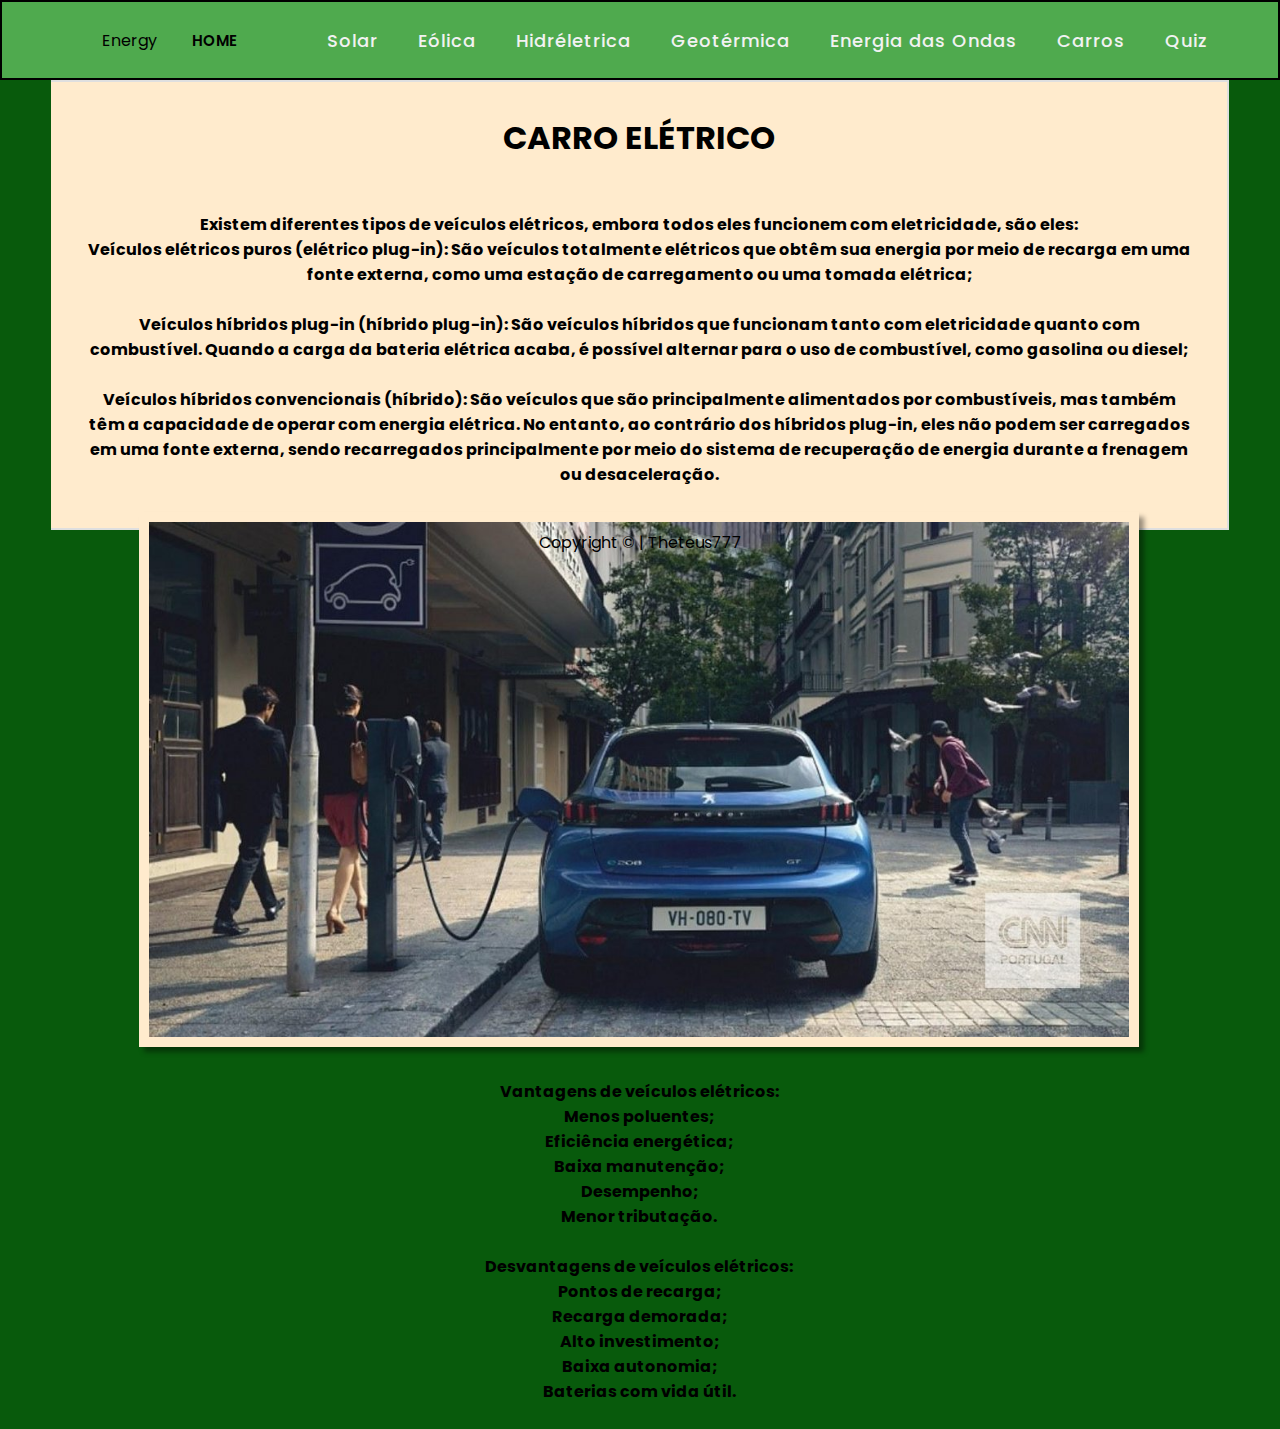
==== html/carros.html @ d2d1ddbf "Aps unip" ====
<!DOCTYPE html>
<html lang="pt-br">
<head>
    <meta charset="UTF-8">
    <meta http-equiv="X-UA-Compatible" content="IE=edge">
    <meta name="viewport" content="width=device-width, initial-scale=1.0">
    <link rel="stylesheet" href="https://cdnjs.cloudflare.com/ajax/libs/font-awesome/4.7.0/css/font-awesome.min.css">
    <link rel="stylesheet" href="../css/style.css">
    <link rel="stylesheet" href="../css/main.css">
    

    <link rel="preconnect" href="https://fonts.googleapis.com">
    <link rel="preconnect" href="https://fonts.gstatic.com" crossorigin>
    <title>Energy777</title>
</head>
<body>

    

    <nav>
        <div class="logo1">Energy</div>
        <div class="logo"><a href="../index.html"> HOME</a></div>

        <div class="menu-btn">
            <i class="fa fa-bars fa-2x" onclick="menuShow()"></i>
        </div>

        <ul>
            <li> <a href="solar.html"> Solar </a> </li>
            <li> <a href="eolica.html"> Eólica </a> </li>
            <li> <a href="hidreletrica.html"> Hidréletrica </a> </li>
            <li> <a href="geotermica.html"> Geotérmica </a> </li>
            <li> <a href="ondas.html"> Energia das Ondas </a> </li>
            <li> <a href="carros.html"> Carros </a> </li>    
            <li> <a href="quiz.html"> Quiz </a> </li>   
            
        </ul>
    </nav>
    <main>
        <h1>CARRO ELÉTRICO</h1><br><br>
        <h4> Existem diferentes tipos de veículos elétricos, embora todos eles funcionem com eletricidade, são eles:<br>
            Veículos elétricos puros (elétrico plug-in): São veículos totalmente elétricos que obtêm sua energia por meio de recarga em uma fonte externa, como uma estação de carregamento ou uma tomada elétrica;<br><br>
            Veículos híbridos plug-in (híbrido plug-in): São veículos híbridos que funcionam tanto com eletricidade quanto com combustível. Quando a carga da bateria elétrica acaba, é possível alternar para o uso de combustível, como gasolina ou diesel;<br><br>
            Veículos híbridos convencionais (híbrido): São veículos que são principalmente alimentados por combustíveis, mas também têm a capacidade de operar com energia elétrica. No entanto, ao contrário dos híbridos plug-in, eles não podem ser carregados em uma fonte externa, sendo recarregados principalmente por meio do sistema de recuperação de energia durante a frenagem ou desaceleração.
            <br><br>



            <img src="../img/caroeletrico.jpg"><br><br>
            Vantagens de veículos elétricos:<br>
            Menos poluentes;<br>
            Eficiência energética;<br>
            Baixa manutenção;<br>
            Desempenho;<br>
            Menor tributação.<br><br>
            Desvantagens de veículos elétricos:<br>
            Pontos de recarga;<br>
            Recarga demorada;<br>
            Alto investimento;<br>
            Baixa autonomia;<br>
            Baterias com vida útil.
            <br><br>





        </h4>

    </main>
    
    <footer>
        <span>Copyright &copy; | Theteus777</span>
    </footer>





    <script src="../js/main.js"></script>
</body>
</html>
---- css/style.css ----
@import url('https://fonts.googleapis.com/css2?family=Poppins:ital,wght@0,300;0,400;0,500;1,200;1,300;1,400&display=swap');
*{
    margin: 0;
    padding: 0;
    box-sizing: border-box;
    font-family: 'Poppins', sans-serif;
}
nav .logo1 img{
    border: 0;
    max-width: 70px;
    max-height: 70px;
  
   
    
      
}
body{
    text-align: center;
    align-items: center;
    background-color: #085a0c;
  
}

nav{
    border: 2px solid rgb(0, 0, 0);

    display: flex;
    height: 80px;
    width: 100%;
    background-color: #4faa4e;
    align-items: center;
    justify-content: space-between;
    padding: 0 50px 0 100px;
    flex-wrap: wrap;
}
nav .logo{
    color: white;
    font-size: 15px;
    font-weight: 600;
}
nav ul{
    display: flex;
    flex-wrap: wrap;
    list-style: none;
}

nav ul li{
    margin: 0 5px;
}

nav ul li a{
    color: #f2f2f2;
    text-decoration: none;
    font-size: 18px;
    font-weight: 500;
    padding: 8px 15px;
    border-radius: 5px;
    letter-spacing: 1px;
    transition: all 0.3s ease;
}
nav ul li a.active,
nav ul li a:hover{
    background: #000000;
}

nav .menu-btn i{
    color: #fff;
    cursor: pointer;
    display: none;
}
@media (max-width: 1090px) {
    nav .menu-btn i{
        display: block;
    }
    nav ul{
        position: absolute;
        top: 80px;
        left:  -100%;
        background-color: #085a0c;
        height:  100vh;
        width: 100%;
        text-align: center;
        display: block;
        transition: all 0.3s ease;
    }
    nav ul.open{
        left:0;
    }
    nav ul li{
        width: 100%;
        margin: 50px 0;
    }
    nav ul li a{
        font-size: 23px;
    }
    nav ul li a.active,
    nav ul li a:hover{
        background: none;
        color: #eb009c
    }
}



img{
    border: 10px solid #ffebcd;
    box-shadow: 5px 5px 5px #0006;
    flex-grow: 1;
    transition: tranform .5s linear;
}


img{  
    
        width: 100%;
        max-width: 1000px;
        height: auto;
        align-items: center;  
}






a{
    text-decoration: dotted;
    color: #000000;
}


main{
width: 92%;
    right: 1200;
    margin: 0px auto;
    background-color:#ffebcd;
    padding: 2em;
    border: 2px solid #dfdfdf;
    align-items: center;
    border-left: 100px;

}
/*-----Teste*-----*/
main{
    height: 50vh;
    align-items: center;
    justify-content: center;
}

body h2{
    color: black;    
}
.content{
    display:flex;
    flex-direction: column;
    width: 100%;
    gap: 10px;
}
.spnQtd{
    text-align: end;
}
.answers{
    display: flex;
    flex-direction: column;
    gap: 5px;
}
button{
    width: 100%;
    text-align: center;
    padding: 5px;
    border: none;
    border-radius: 5px;
    cursor: pointer;
    background-color: #008CCC;
    color: white;
}
.finish{
    display: none;
    flex-direction: column;
    gap: 10px;
}
.finish button{
    text-align: center;
}
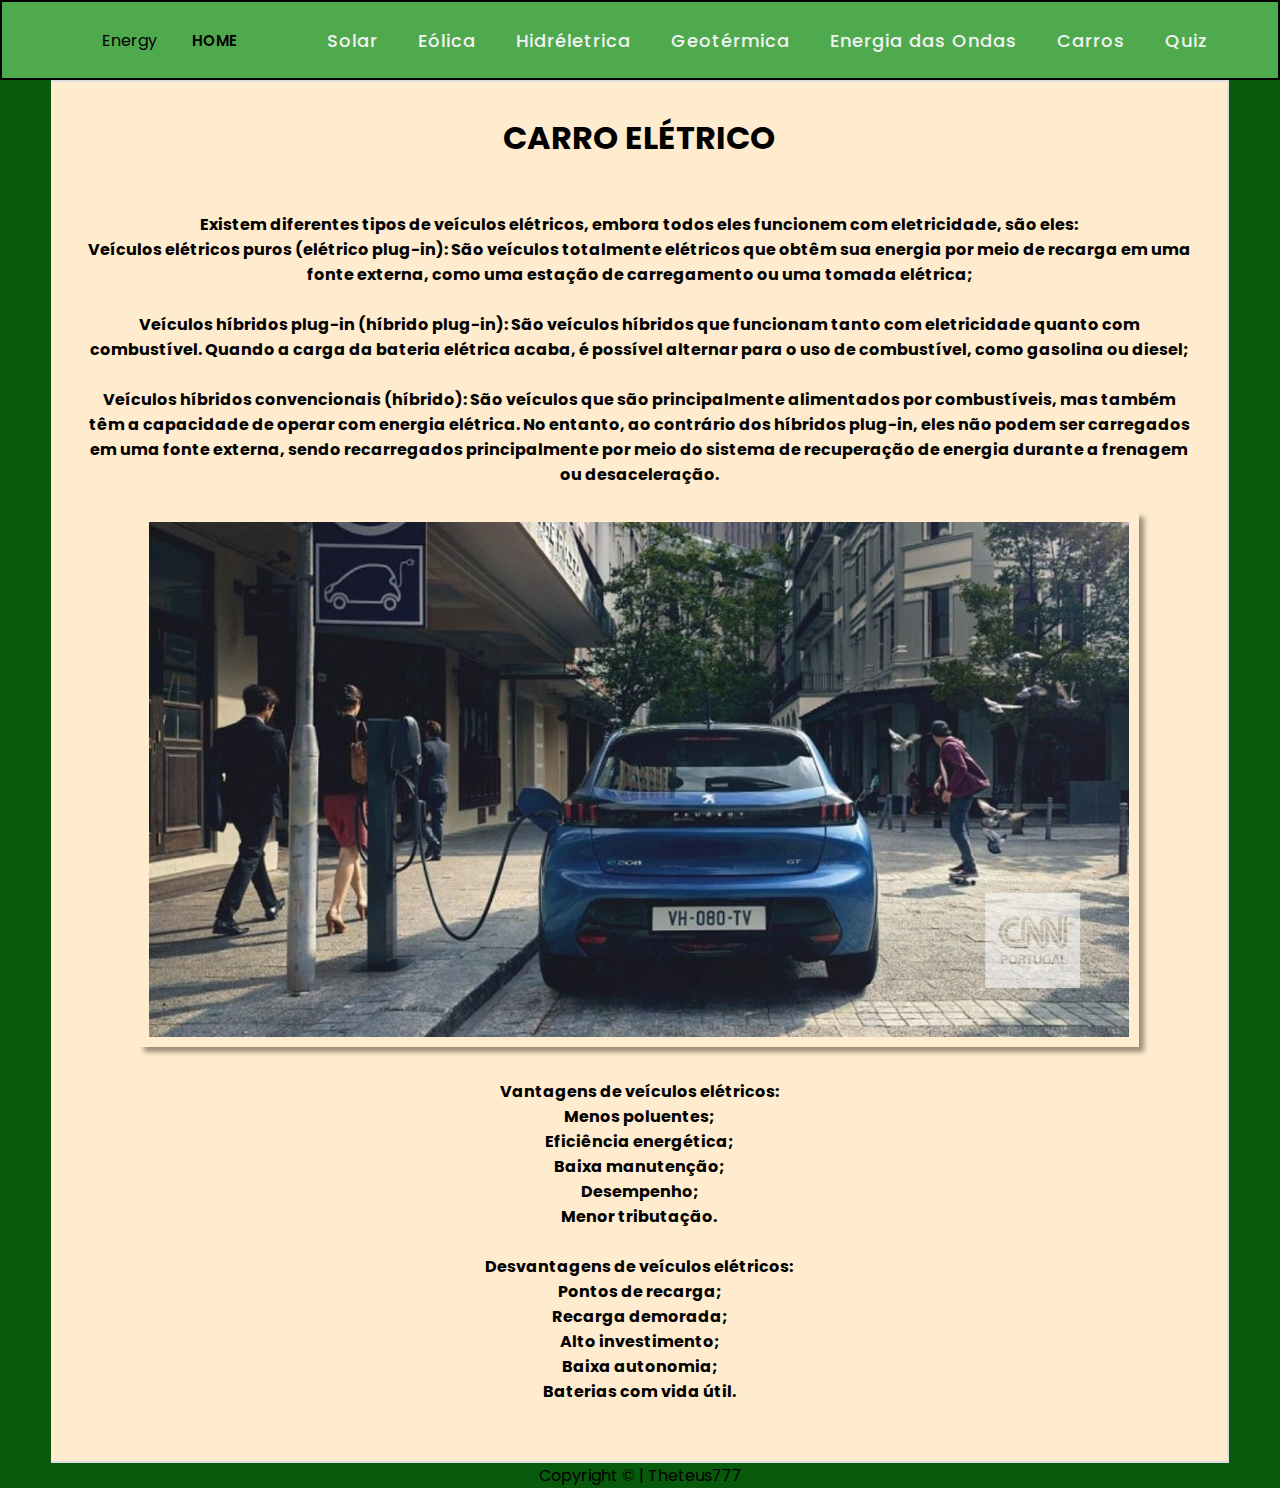
==== commit e6fdff45: "Aps unip2" ====
--- a/html/carros.html
+++ b/html/carros.html
@@ -6,7 +6,6 @@
     <meta name="viewport" content="width=device-width, initial-scale=1.0">
     <link rel="stylesheet" href="https://cdnjs.cloudflare.com/ajax/libs/font-awesome/4.7.0/css/font-awesome.min.css">
     <link rel="stylesheet" href="../css/style.css">
-    <link rel="stylesheet" href="../css/main.css">
     
 
     <link rel="preconnect" href="https://fonts.googleapis.com">
--- a/css/style.css
+++ b/css/style.css
@@ -140,45 +140,3 @@
     border-left: 100px;
 
 }
-/*-----Teste*-----*/
-main{
-    height: 50vh;
-    align-items: center;
-    justify-content: center;
-}
-
-body h2{
-    color: black;    
-}
-.content{
-    display:flex;
-    flex-direction: column;
-    width: 100%;
-    gap: 10px;
-}
-.spnQtd{
-    text-align: end;
-}
-.answers{
-    display: flex;
-    flex-direction: column;
-    gap: 5px;
-}
-button{
-    width: 100%;
-    text-align: center;
-    padding: 5px;
-    border: none;
-    border-radius: 5px;
-    cursor: pointer;
-    background-color: #008CCC;
-    color: white;
-}
-.finish{
-    display: none;
-    flex-direction: column;
-    gap: 10px;
-}
-.finish button{
-    text-align: center;
-}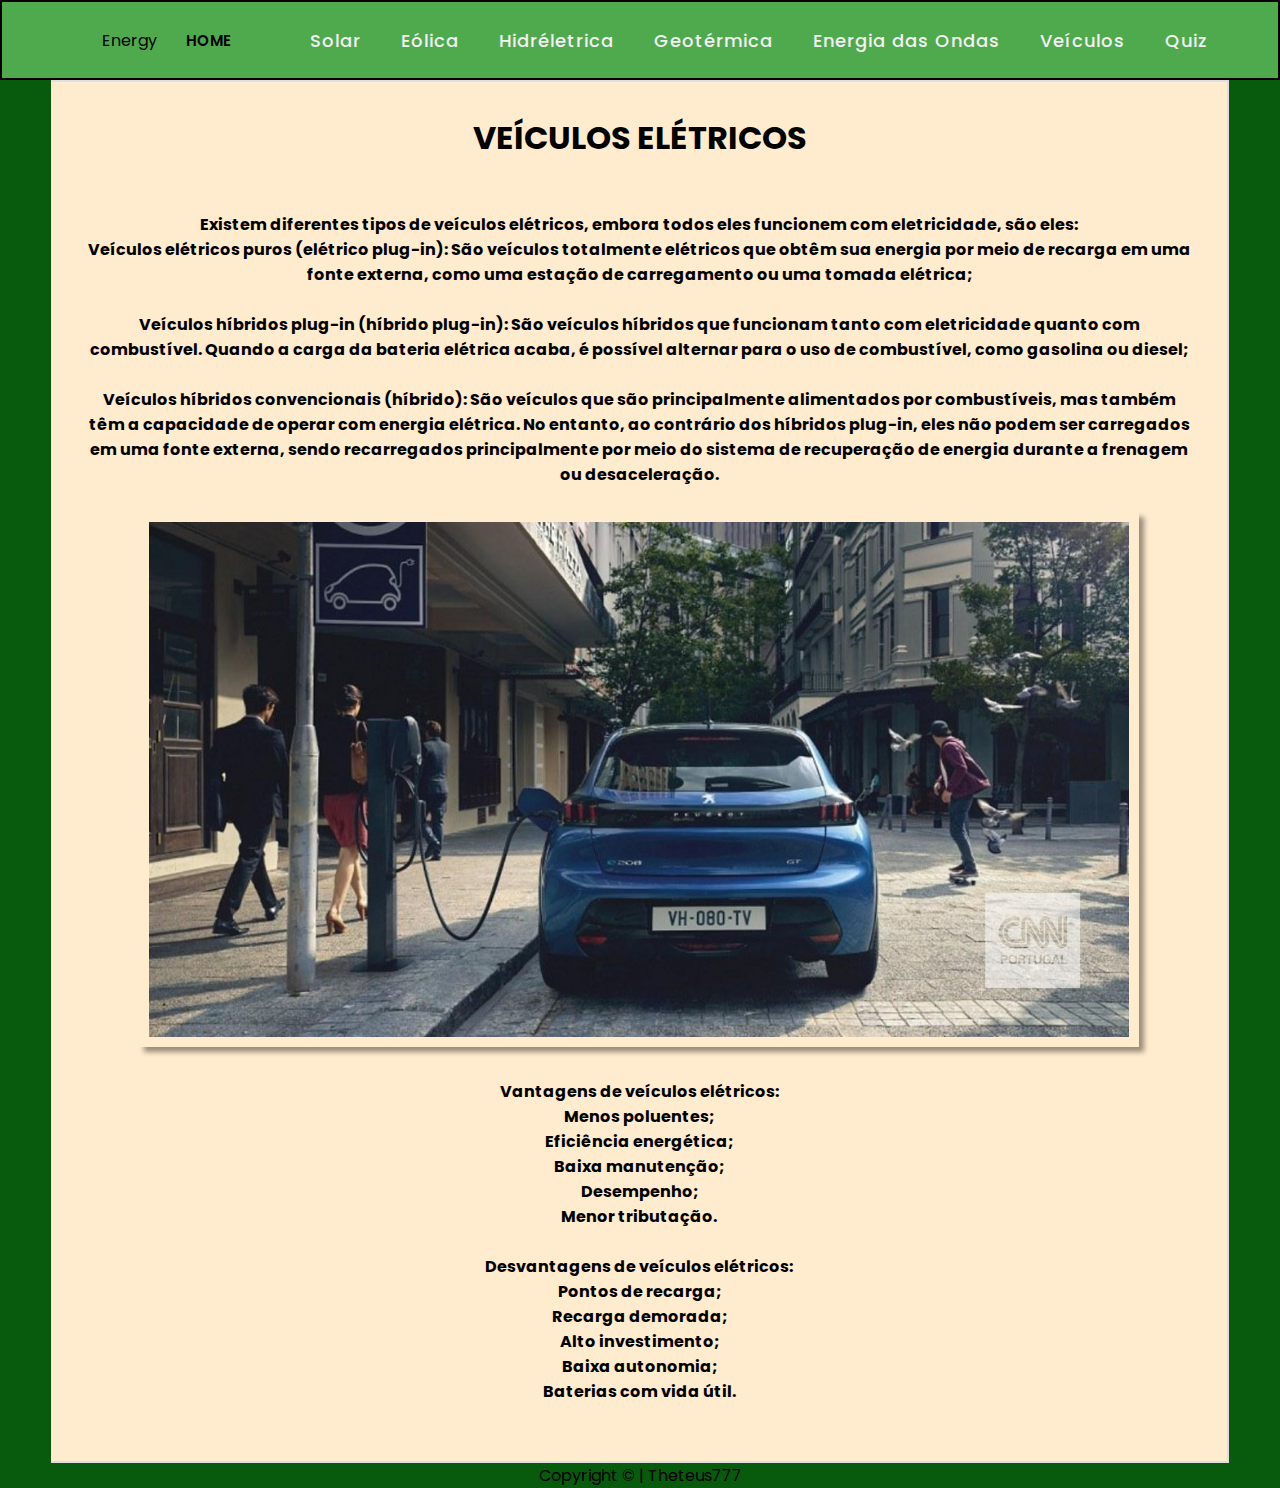
==== commit bfb91209: "Aps unip4" ====
--- a/html/carros.html
+++ b/html/carros.html
@@ -30,13 +30,13 @@
             <li> <a href="hidreletrica.html"> Hidréletrica </a> </li>
             <li> <a href="geotermica.html"> Geotérmica </a> </li>
             <li> <a href="ondas.html"> Energia das Ondas </a> </li>
-            <li> <a href="carros.html"> Carros </a> </li>    
+            <li> <a href="carros.html"> Veículos </a> </li>    
             <li> <a href="quiz.html"> Quiz </a> </li>   
             
         </ul>
     </nav>
     <main>
-        <h1>CARRO ELÉTRICO</h1><br><br>
+        <h1>VEÍCULOS ELÉTRICOS</h1><br><br>
         <h4> Existem diferentes tipos de veículos elétricos, embora todos eles funcionem com eletricidade, são eles:<br>
             Veículos elétricos puros (elétrico plug-in): São veículos totalmente elétricos que obtêm sua energia por meio de recarga em uma fonte externa, como uma estação de carregamento ou uma tomada elétrica;<br><br>
             Veículos híbridos plug-in (híbrido plug-in): São veículos híbridos que funcionam tanto com eletricidade quanto com combustível. Quando a carga da bateria elétrica acaba, é possível alternar para o uso de combustível, como gasolina ou diesel;<br><br>
@@ -45,7 +45,7 @@
 
 
 
-            <img src="../img/caroeletrico.jpg"><br><br>
+     <img src="../img/caroeletrico.jpg"><br><br>
             Vantagens de veículos elétricos:<br>
             Menos poluentes;<br>
             Eficiência energética;<br>
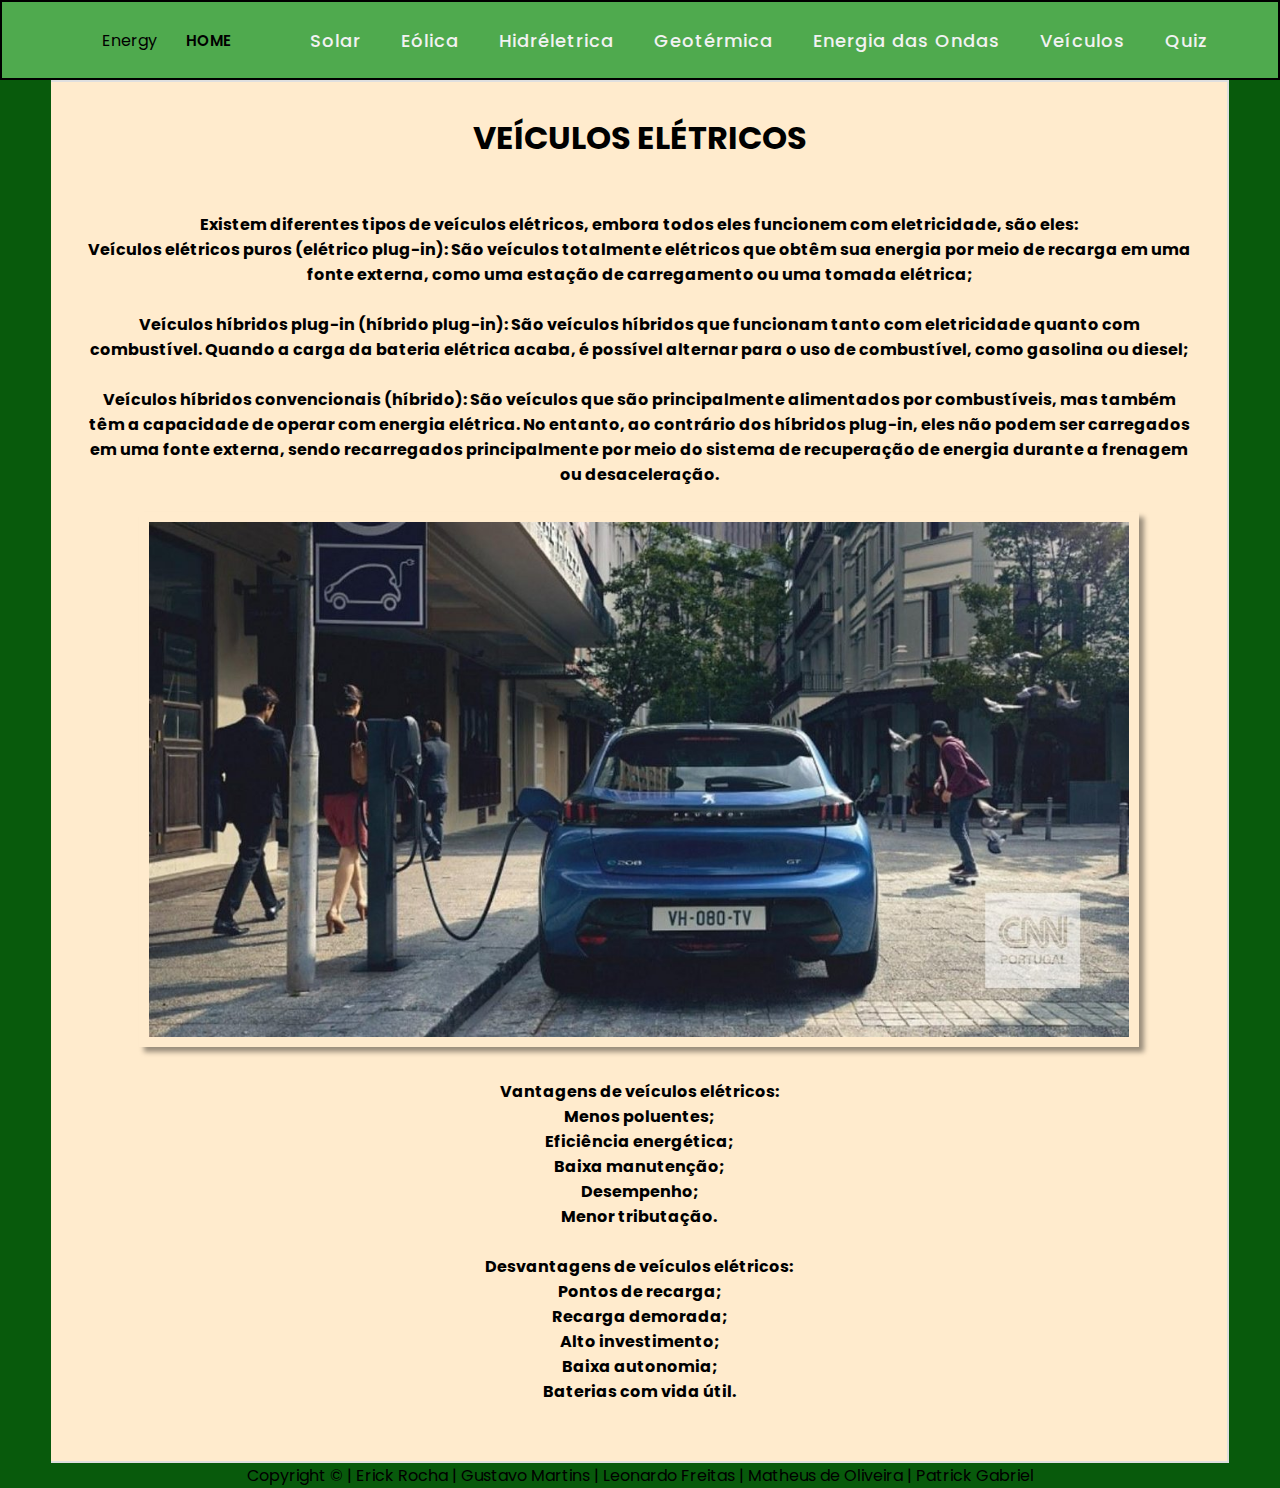
==== commit c64b8e7e: "Aps unip5" ====
--- a/html/carros.html
+++ b/html/carros.html
@@ -5,12 +5,11 @@
     <meta http-equiv="X-UA-Compatible" content="IE=edge">
     <meta name="viewport" content="width=device-width, initial-scale=1.0">
     <link rel="stylesheet" href="https://cdnjs.cloudflare.com/ajax/libs/font-awesome/4.7.0/css/font-awesome.min.css">
+    <link rel="stylesheet" href="../css/reset.css">
     <link rel="stylesheet" href="../css/style.css">
-    
-
     <link rel="preconnect" href="https://fonts.googleapis.com">
     <link rel="preconnect" href="https://fonts.gstatic.com" crossorigin>
-    <title>Energy777</title>
+    <title>Veículos Elétricos</title>
 </head>
 <body>
 
@@ -42,10 +41,7 @@
             Veículos híbridos plug-in (híbrido plug-in): São veículos híbridos que funcionam tanto com eletricidade quanto com combustível. Quando a carga da bateria elétrica acaba, é possível alternar para o uso de combustível, como gasolina ou diesel;<br><br>
             Veículos híbridos convencionais (híbrido): São veículos que são principalmente alimentados por combustíveis, mas também têm a capacidade de operar com energia elétrica. No entanto, ao contrário dos híbridos plug-in, eles não podem ser carregados em uma fonte externa, sendo recarregados principalmente por meio do sistema de recuperação de energia durante a frenagem ou desaceleração.
             <br><br>
-
-
-
-     <img src="../img/caroeletrico.jpg"><br><br>
+            <img src="../img/caroeletrico.jpg"><br><br>
             Vantagens de veículos elétricos:<br>
             Menos poluentes;<br>
             Eficiência energética;<br>
@@ -59,23 +55,17 @@
             Baixa autonomia;<br>
             Baterias com vida útil.
             <br><br>
-
-
-
-
-
         </h4>
-
-    </main>
-    
+    </main> 
     <footer>
-        <span>Copyright &copy; | Theteus777</span>
+        <span>Copyright &copy; 
+            | Erick Rocha
+            | Gustavo Martins
+            | Leonardo Freitas
+            | Matheus de Oliveira
+            | Patrick Gabriel   
+        </span>
     </footer>
-
-
-
-
-
     <script src="../js/main.js"></script>
 </body>
 </html>--- a/css/style.css
+++ b/css/style.css
@@ -1,29 +1,15 @@
-@import url('https://fonts.googleapis.com/css2?family=Poppins:ital,wght@0,300;0,400;0,500;1,200;1,300;1,400&display=swap');
-*{
-    margin: 0;
-    padding: 0;
-    box-sizing: border-box;
-    font-family: 'Poppins', sans-serif;
-}
 nav .logo1 img{
     border: 0;
     max-width: 70px;
-    max-height: 70px;
-  
-   
-    
-      
+    max-height: 70px;      
 }
 body{
     text-align: center;
     align-items: center;
     background-color: #085a0c;
-  
 }
-
 nav{
     border: 2px solid rgb(0, 0, 0);
-
     display: flex;
     height: 80px;
     width: 100%;
@@ -43,11 +29,9 @@
     flex-wrap: wrap;
     list-style: none;
 }
-
 nav ul li{
     margin: 0 5px;
 }
-
 nav ul li a{
     color: #f2f2f2;
     text-decoration: none;
@@ -62,7 +46,6 @@
 nav ul li a:hover{
     background: #000000;
 }
-
 nav .menu-btn i{
     color: #fff;
     cursor: pointer;
@@ -99,17 +82,12 @@
         color: #eb009c
     }
 }
-
-
-
 img{
     border: 10px solid #ffebcd;
     box-shadow: 5px 5px 5px #0006;
     flex-grow: 1;
     transition: tranform .5s linear;
 }
-
-
 img{  
     
         width: 100%;
@@ -117,18 +95,10 @@
         height: auto;
         align-items: center;  
 }
-
-
-
-
-
-
 a{
     text-decoration: dotted;
     color: #000000;
 }
-
-
 main{
 width: 92%;
     right: 1200;
@@ -138,5 +108,4 @@
     border: 2px solid #dfdfdf;
     align-items: center;
     border-left: 100px;
-
 }
